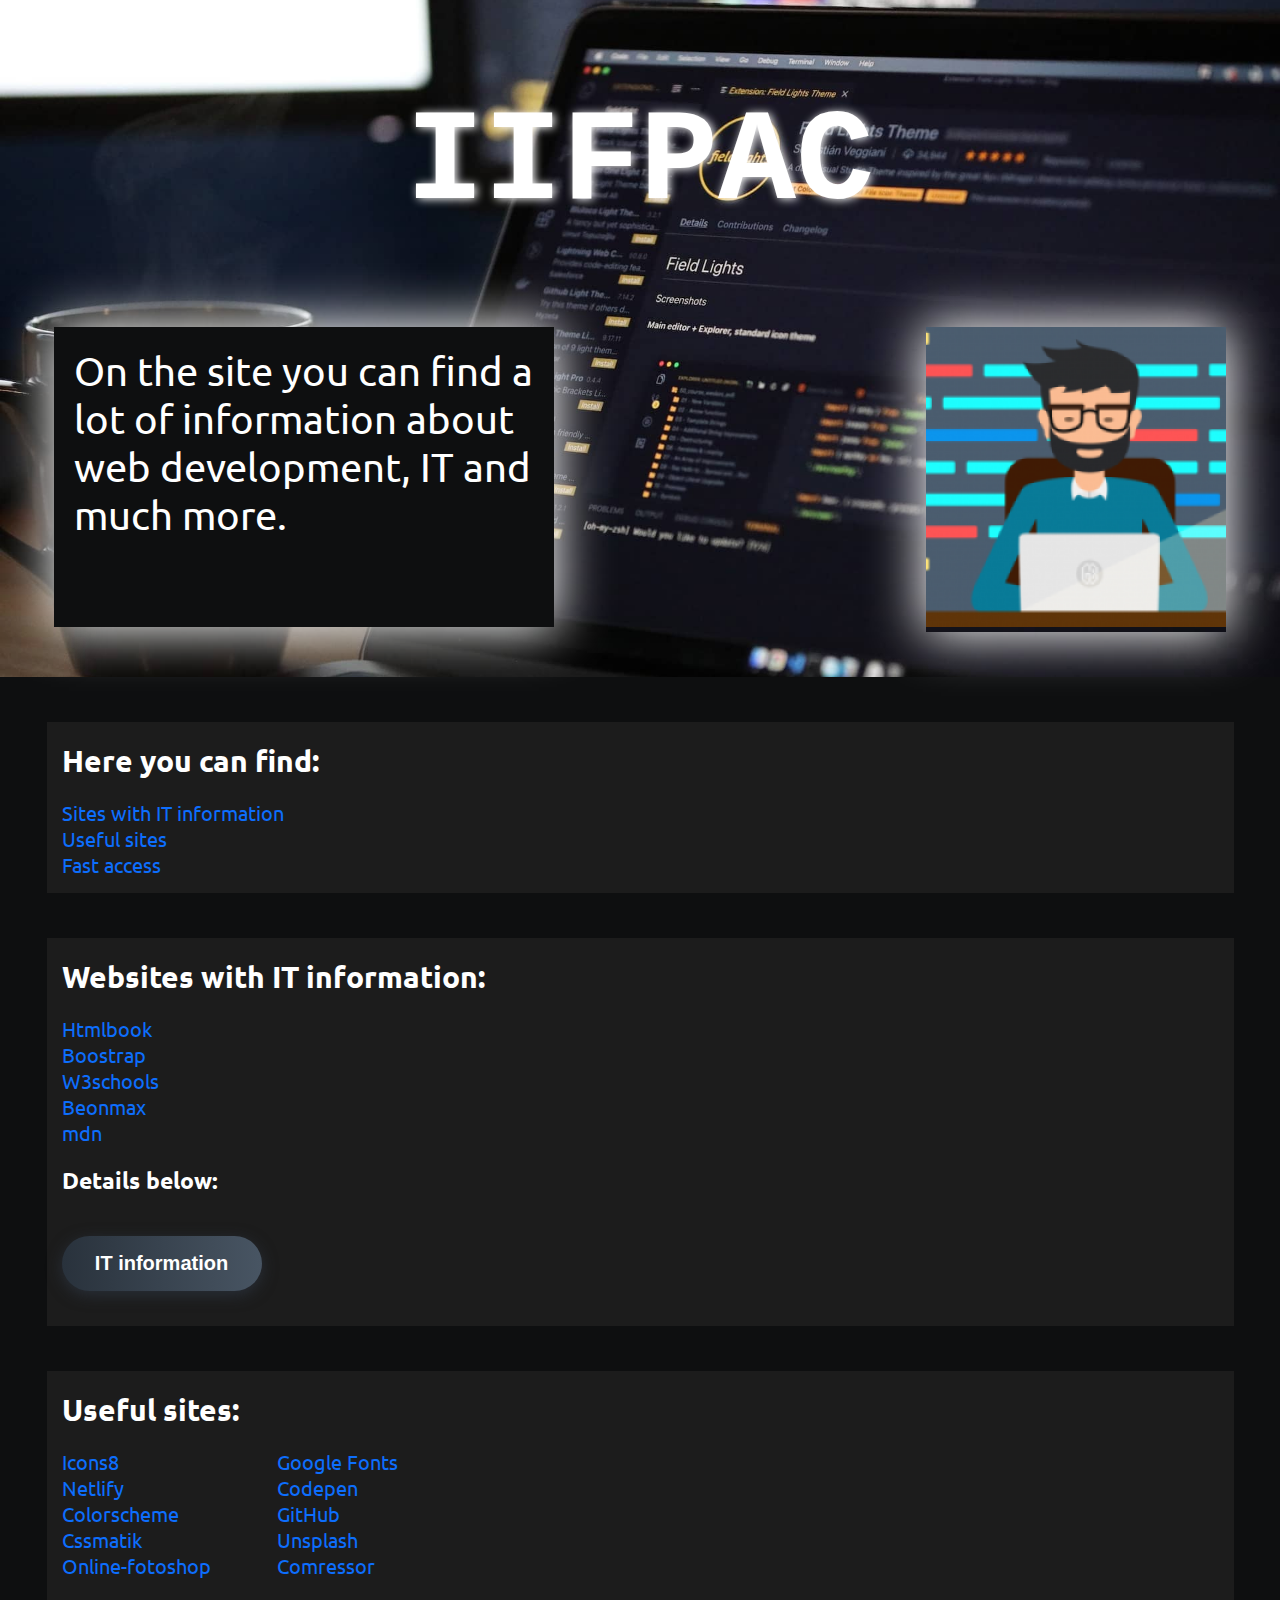
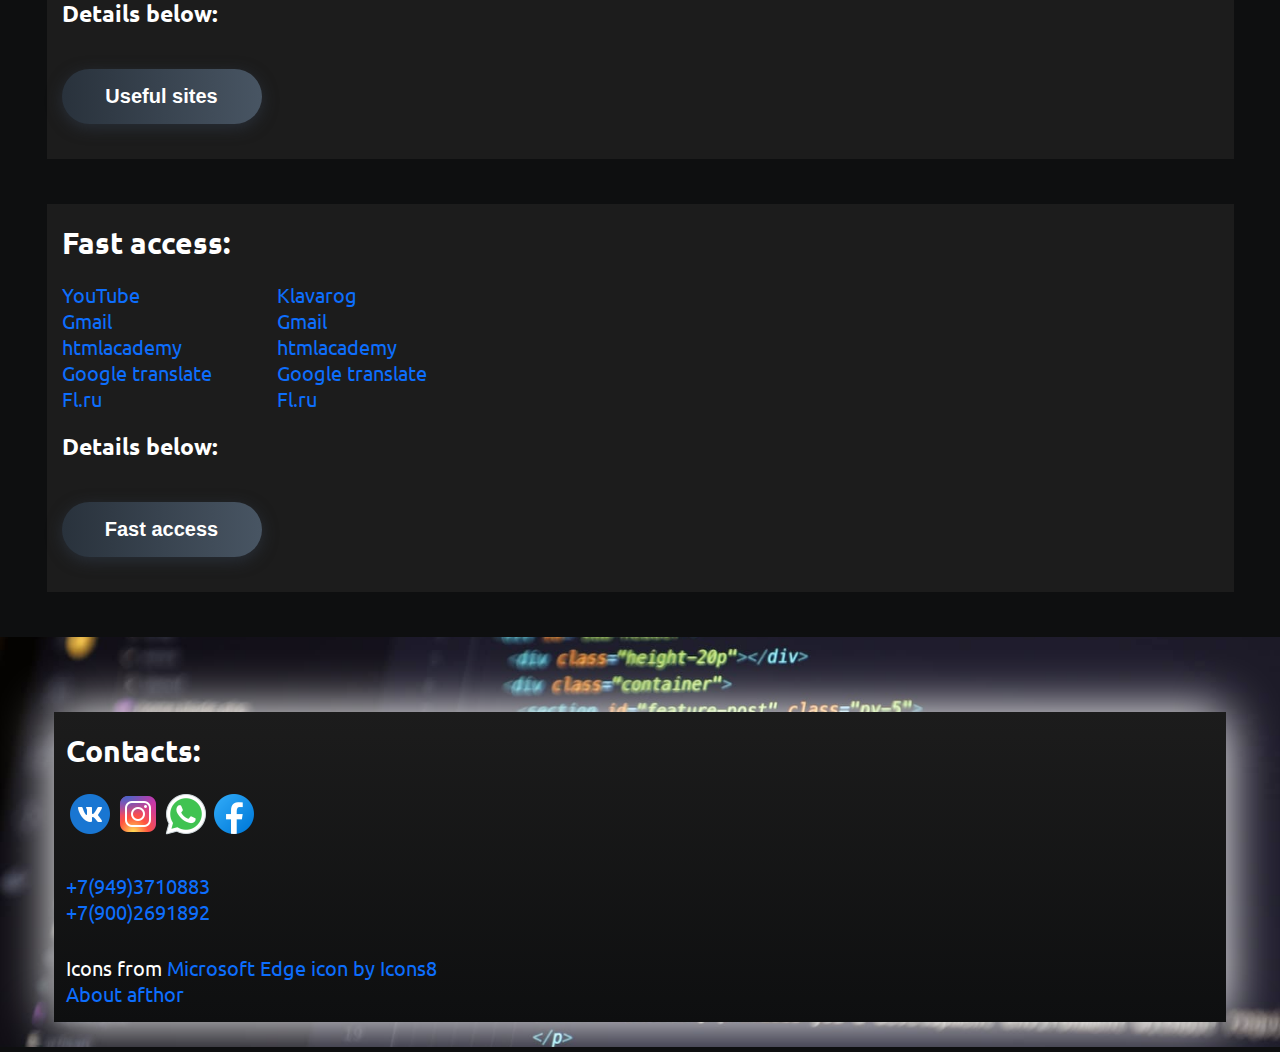
==== html/index.html @ 7e178f5b "Update" ====
<!DOCTYPE html>
<html lang="en">

<head>
    <meta charset="UTF-8" />
    <meta name="viewport" content="width=device-width, initial-scale=1.0" />
    <title translate="no">IFFPAC</title>
    <link rel="stylesheet" href="/css/index.css" />
    <link rel="shortcut icon" href="/img/ico.png" />
</head>

<body>
    <header>
        <div class="container">
            <div class="MainWordDiv">
                <h1 class="MainWord" translate="no">IIFPAC</h1>
            </div>
            <div class="Wrapper">
                <div class="TextOfer">
                    <p class="TextInTextOfer">
                        <span>
                            On the site you can find a lot of information about web
                            development, IT and much more.
                        </span>
                    </p>
                </div>
                <div class="logo">
                    <picture>
                        <source media="(max-width: 576px)" srcset="/img/ioi1.png" />
                        <img src="/img/ioi.png" />
                    </picture>
                </div>
            </div>
        </div>
    </header>
    <main class="main">
        <nav>
            <div class="container section">
                <div class="div">
                    <div class="Indent">
                        <h2>
                            <span> Here you can find: </span>
                        </h2>
                    </div>
                    <ul>
                        <li class="li300">
                            <a href="#Sites_with_it_information" class="link">
                                Sites with <span translate="no">IT</span> information
                            </a>
                        </li>
                        <li>
                            <a href="#useful_sites" class="link"> Useful sites </a>
                        </li>
                        <li>
                            <a href="#fast_access" class="link"> Fast access </a>
                        </li>
                    </ul>
                </div>
            </div>
        </nav>
        <section>
            <div class="container section">
                <a id="Sites_with_it_information">
                    <div class="Indent">
                        <h2>
                            <span> Websites with <span translate="no">IT</span> information: </span>
                        </h2>
                    </div>
                </a>
                <div translate="no" class="ul">
                    <ul>
                        <li>
                            <a href="http://htmlbook.ru/html" target="_blank" class="link">
                                Htmlbook
                            </a>
                        </li>
                        <li>
                            <a href="https://getbootstrap.com/" target="_blank" class="link">
                                Boostrap
                            </a>
                        </li>
                        <li>
                            <a href="https://www.w3schools.com/" target="_blank" class="link">
                                W3schools
                            </a>
                        </li>
                        <li>
                            <a href="https://beonmax.com/" target="_blank" class="link">
                                Beonmax
                            </a>
                        </li>
                        <li>
                            <a href="https://developer.mozilla.org/ru/" class="link" target="_blank">
                                mdn
                            </a>
                        </li>
                    </ul>
                </div>
                <h3 class="Indent">
                    <span> Details below: </span>
                </h3>
                <button class="color-8 btn-hover">
                    <a href="swii.html" class="button-link">
                        <span> IT information </span>
                    </a>
                </button>
            </div>
        </section>
        <section>
            <div class="container section">
                <a id="useful_sites">
                    <div class="Indent">
                        <h2>
                            <span> 
                                Useful sites:
                            </span>
                        </h2>
                    </div>
                </a>
                <div translate="no" class="ul">
                    <ul>
                        <li>
                            <a href="https://icons8.ru/" target="_blank" class="link">
                                Icons8
                            </a>
                        </li>
                        <li>
                            <a href="https://www.netlify.com" target="_blank" class="link">
                                Netlify
                            </a>
                        </li>
                        <li>
                            <a href="https://colorscheme.ru/html-colors.html" target="_blank" class="link">
                                Colorscheme
                            </a>
                        </li>
                        <li>
                            <a href="https://www.cssmatic.com/gradient-generator" class="link" target="_blank">
                                Cssmatik
                            </a>
                        </li>
                        <li>
                            <a href="https://online-fotoshop.ru//" target="_blank" class="link">
                                Online-fotoshop
                            </a>
                        </li>
                    </ul>
                    <ul class="ul-li">
                        <li>
                            <a href="https://fonts.google.com/" target="_blank" class="link">
                                Google Fonts
                            </a>
                        </li>
                        <li>
                            <a href="https://codepen.io/" target="_blank" class="link">
                                Codepen
                            </a>
                        </li>
                        <li>
                            <a href="https://github.com/github" target="_blank" class="link">
                                GitHub
                            </a>
                        </li>
                        <li>
                            <a href="https://unsplash.com/" target="_blank" class="link">
                                Unsplash
                            </a>
                        </li>
                        <li>
                            <a href="https://compressor.io/" target="_blank" class="link">
                                Comressor
                            </a>
                        </li>
                    </ul>
                </div>
                <h3 class="Indent">
                    <span> Details below: </span>
                </h3>
                <button class="color-8 btn-hover">
                    <a href="us.html" class="button-link">
                        <span>Useful sites</span>
                    </a>
                </button>
            </div>
        </section>
        <section>
            <div class="container section">
                <a id="fast_access">
                    <div class="Indent">
                        <h2>
                            <span> 
                                Fast access:
                            </span>
                        </h2>
                    </div>
                </a>
                <div translate="no" class="ul">
                    <ul>
                        <li>
                            <a href="https://www.youtube.com/" target="_blank" class="link">
                                YouTube
                            </a>
                        </li>
                        <li>
                            <a href="https://mail.google.com/mail/u/0/?pli=1#inbox" target="_blank" class="link">
                                Gmail
                            </a>
                        </li>
                        <li>
                            <a href="https://htmlacademy.ru/study" target="_blank" class="link">
                                htmlacademy
                            </a>
                        </li>
                        <li>
                            <a href="https://translate.google.com/?hl=ru" target="_blank" class="link">
                                Google translate
                            </a>
                        </li>
                        <li>
                            <a href="https://www.fl.ru/" target="_blank" class="link">
                                Fl.ru
                            </a>
                        </li>
                    </ul>
                    <ul class="ul-li">
                        <li>
                            <a href="https://klava.org/delta/#eng_basic" target="_blank" class="link">
                                Klavarog
                            </a>
                        </li>
                        <li>
                            <a href="https://mail.google.com/mail/u/0/?pli=1#inbox" target="_blank" class="link">
                                Gmail
                            </a>
                        </li>
                        <li>
                            <a href="https://htmlacademy.ru/study" target="_blank" class="link">
                                htmlacademy
                            </a>
                        </li>
                        <li>
                            <a href="https://translate.google.com/?hl=ru" target="_blank" class="link">
                                Google translate
                            </a>
                        </li>
                        <li>
                            <a href="https://www.fl.ru/" target="_blank" class="link">
                                Fl.ru
                            </a>
                        </li>
                    </ul>
                </div>
                <h3 class="Indent">
                    <span> Details below: </span>
                </h3>
                <button class="color-8 btn-hover">
                    <a href="fa.html" class="button-link">
                        <span>Fast access</span>
                    </a>
                </button>
            </div>
        </section>
    </main>
    <footer>
        <div class="container huh">
            <div class="huh2">
                <h2 class="Indent">
                    <span>
                        Contacts:
                    </span>
                </h2>
                <div>
                    <div class="soc">
                        <div>
                            <a href="#" class="link" target="_blank">
                                <img src="/img/Contacts/vk.png" alt="vk" />
                            </a>
                        </div>
                        <div>
                            <a href="https://www.instagram.com/_l_o_j_i_p_" class="link" target="_blank">
                                <img src="/img/Contacts/instagram.png" alt="instogram" />
                            </a>
                        </div>
                        <div>
                            <a href="#" class="link" target="_blank">
                                <img src="/img/Contacts/whatsapp.png" alt="whatsapp" />
                            </a>
                        </div>
                        <div>
                            <a href="https://www.facebook.com/profile.php?100054724790663" class="link" target="_blank">
                                <img src="/img/Contacts/facebook.png" alt="facebook" />
                            </a>
                        </div>
                    </div>
                    <div class="cos">
                        <div class="co">
                            <a href="tel:+79493710883;" class="link"> +7(949)3710883 </a>
                        </div>
                        <div>
                            <a href="tel:+79002691892;" class="link"> +7(900)2691892 </a>
                        </div>
                    </div>
                </div>
                <div>
                    <div>
                        <p>
                            <span class="za"> Icons from </span>
                            <a href="https://icons8.com/" target="_blank" class="link">
                                Microsoft Edge icon by Icons8
                            </a>
                        </p>
                    </div>
                    <div>
                        <p>
                            <a href="https://www.fl.ru/users/gricaenkoaleesa/portfolio/" target="_blank" class="link">
                                About afthor
                            </a>
                        </p>
                    </div>
                </div>
            </div>
        </div>
    </footer>
</body>

</html>
---- css/index.css ----
/* font */

@import url('https://fonts.googleapis.com/css2?family=Ubuntu:wght@700&display=swap');


*{
    margin: 0;
    padding: 0;
}

body {
    color: white;
    font-size: 20px;
    background-color: #0e0f10;
    font-family: 'Ubuntu', sans-serif;
}

.container {
    width: 1172px;
    margin: 0 auto;
}

span{
    transition: all 300ms cubic-bezier(0.2, 0, 0, 0.8);
}

span:hover {
    color: #00FFFF;
    text-shadow: 1px 1px 10px #00FFFF;
}


/* Header */

header{
    padding-top: 90px;
    padding-bottom: 45px;
    background-image: url(/img/Fone.jpg);
    background-size: cover;
    background-position: center;
}

.MainWordDiv{
    display: flex;
    justify-content: center;
}

.MainWord {
    font-family: 'Spline Sans Mono', monospace;
    font-size: 130px;
    transition: all 400ms cubic-bezier(0.2, 0, 0, 0.8);
    text-shadow: 2px 1px 10px white;
}

.MainWord:hover {
    color: #00FFFF;
    text-shadow: 3px 5px 15px #00FFFF;
}

.Wrapper{
    margin-top: 90px;
    display: flex;
    justify-content: space-between;
}

.TextOfer{
    background-color: #0e0f10;
    width: 500px;
    height: 300px;
    box-shadow: 0px 0px 50px 3px white;
    transition: all 300ms cubic-bezier(0.2, 0, 0, 0.8);
}

.TextOfer:hover, .logo:hover{
    box-shadow: 0 0 50px 2px #00FFFF;
}

.TextInTextOfer{
    padding:20px;
    font-size: 40px;
}

.logo{
    box-shadow: 0px 0px 50px 3px white;
    transition: all 300ms cubic-bezier(0.2, 0, 0, 0.8);
}


/* Main */

ul{
    list-style: none;
    width: 200px;
}

.ul{
    display: flex;
}

.ul-li{
    padding-left: 15px;
}

.Indent{
    padding: 20px 0;
}


section{
    margin: 45px 0;
}

.link{
    color: #0d6efd;
    text-decoration: none;
}

.link:hover{
    text-decoration: underline;
}

.li300{
    width: 300px;
}

/* button */

.btn-hover {
    -webkit-box-sizing: border-box;
    -moz-box-sizing: border-box;
    box-sizing: border-box;
    width: 200px;
    font-size: 20px;
    font-weight: 600;
    color: #fff;
    cursor: pointer;
    margin: 20px 0;
    height: 55px;
    text-align: center;
    border: none;
    background-size: 300% 100%;
    border-radius: 70px;
    -moz-transition: all .4s ease-in-out;
    -o-transition: all .4s ease-in-out;
    -webkit-transition: all .4s ease-in-out;
    transition: all .4s ease-in-out;
}

.btn-hover:hover {
    background-position: 100% 0;
    -moz-transition: all .4s ease-in-out;
    -o-transition: all .4s ease-in-out;
    -webkit-transition: all .4s ease-in-out;
    transition: all .4s ease-in-out;
}

.btn-hover:focus {
    outline: none;
}

.btn-hover.color-8 {
    background-image: linear-gradient(to right, #29323c, #485563, #2b5876, #4e4376);
    box-shadow: 0 4px 15px 0 rgba(45, 54, 65, 0.75);
}

.button-link{
    color: white;
    text-decoration: none;
}


/* nav */

nav{
    margin: 45px 0;
}

.section{
    background-color: #1c1c1c;
    padding-left: 15px;
    padding-bottom: 15px;
}



/* footer */

footer{
    background-image: url(/img/FoneFooter.jpg);
    background-size: cover;
    background-position: center; 
}

.huh{
    padding-top: 75px;
    padding-bottom: 25px;
}

.huh2 {
    background: linear-gradient(#1c1c1c, #0e0f10);
    box-shadow: 0px 0px 50px 1px white;
    transition: all 300ms cubic-bezier(0.2, 0, 0, 0.8);
    padding-bottom: 15px;
    padding-left: 12px;
}


.huh2:hover {
    box-shadow: 0 0 50px 1px #00FFFF;
}

.soc {
    display: flex;
    padding-bottom: 30px;
}


.cos {
    margin-bottom: 30px;
}
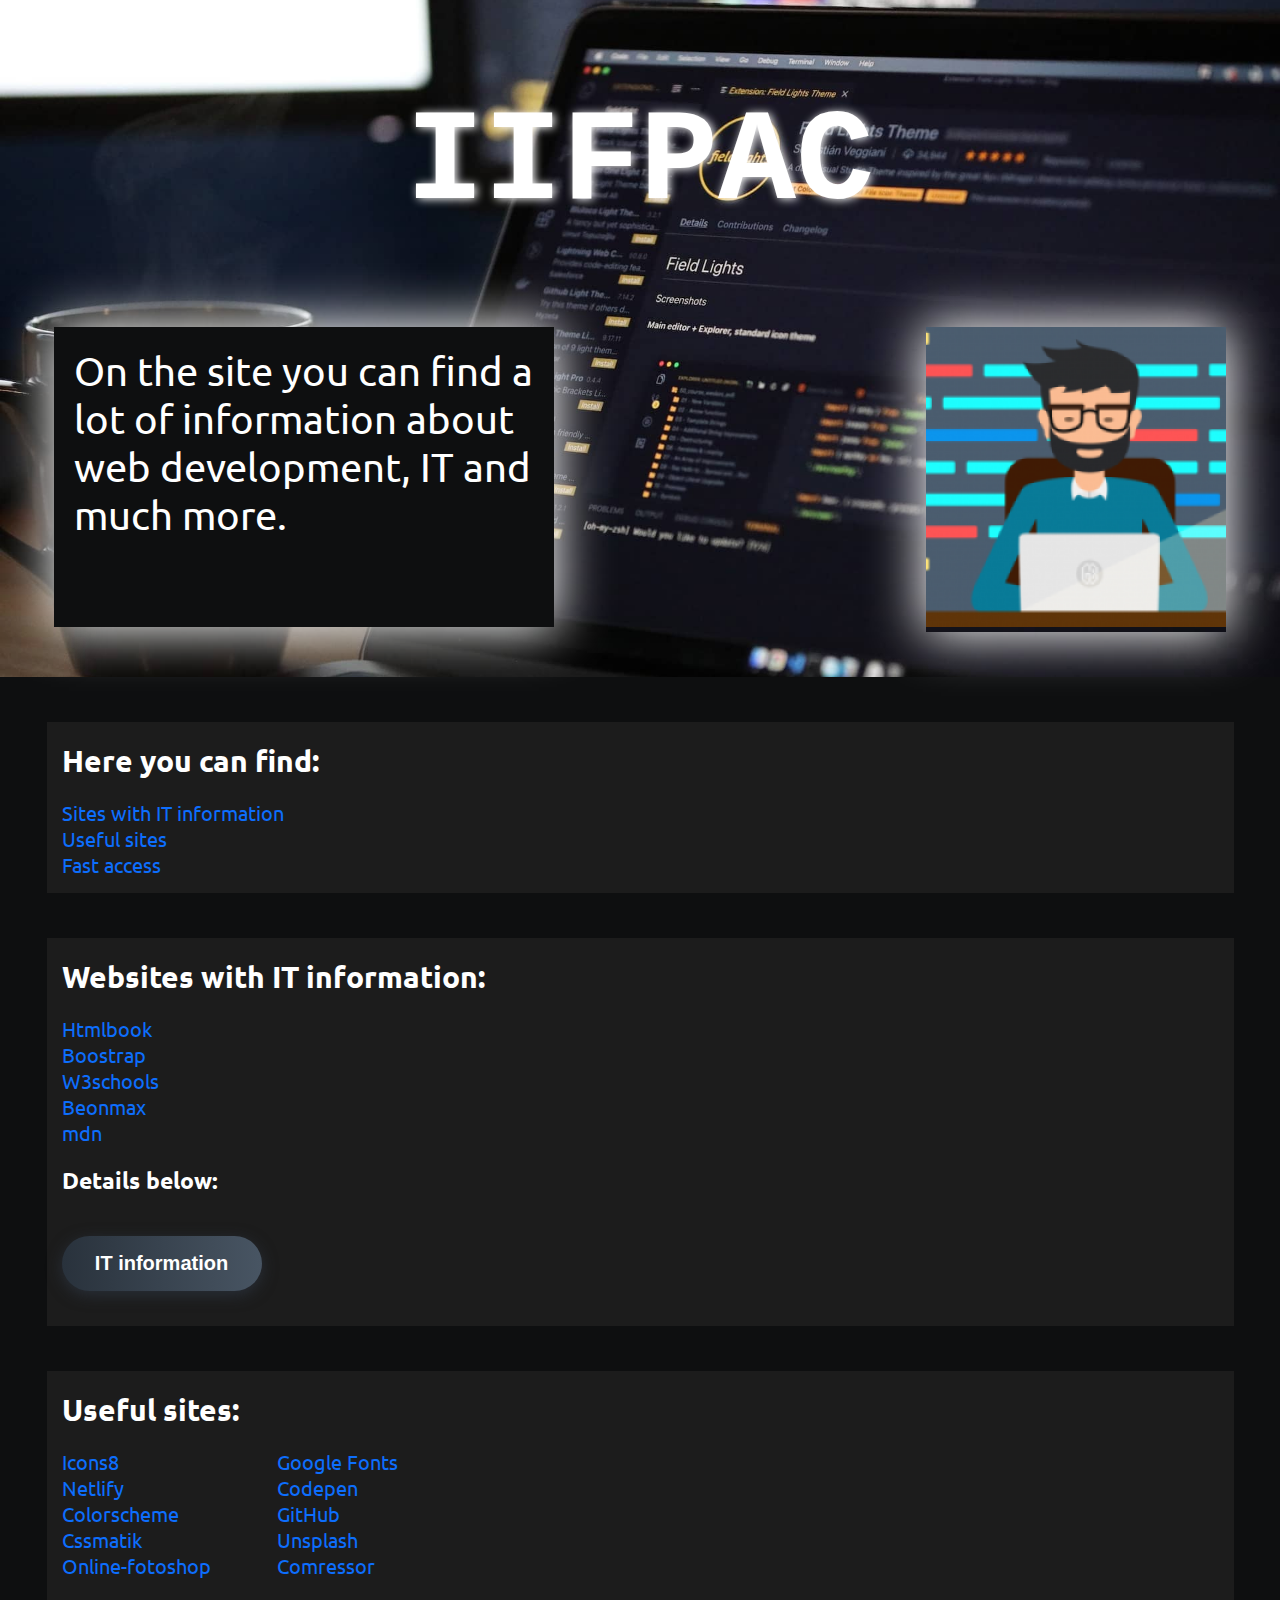
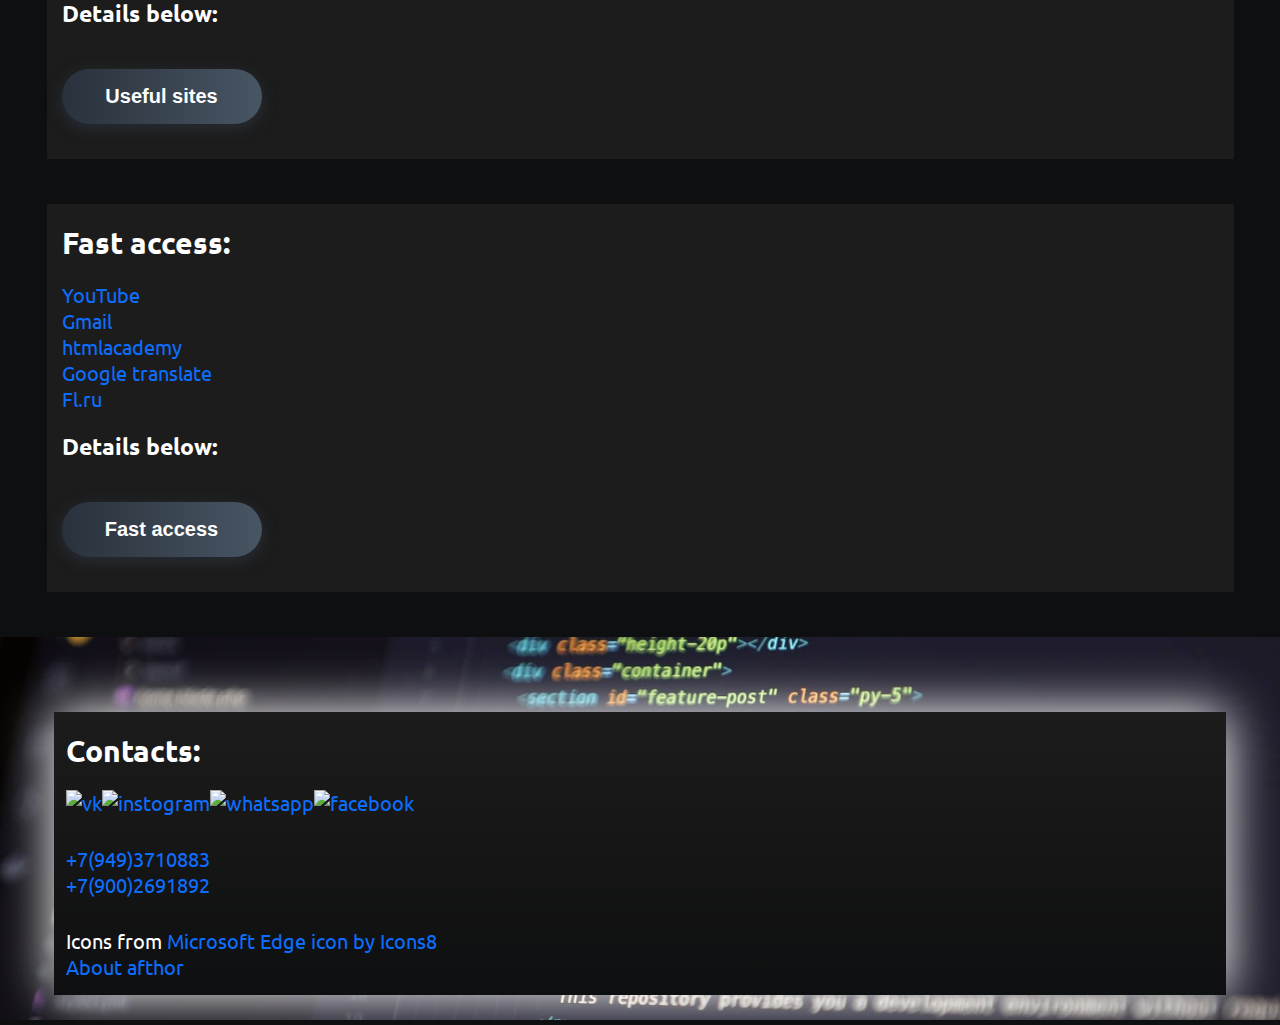
==== commit ed0eb759: "up" ====
--- a/html/index.html
+++ b/html/index.html
@@ -222,33 +222,6 @@
                             </a>
                         </li>
                     </ul>
-                    <ul class="ul-li">
-                        <li>
-                            <a href="https://klava.org/delta/#eng_basic" target="_blank" class="link">
-                                Klavarog
-                            </a>
-                        </li>
-                        <li>
-                            <a href="https://mail.google.com/mail/u/0/?pli=1#inbox" target="_blank" class="link">
-                                Gmail
-                            </a>
-                        </li>
-                        <li>
-                            <a href="https://htmlacademy.ru/study" target="_blank" class="link">
-                                htmlacademy
-                            </a>
-                        </li>
-                        <li>
-                            <a href="https://translate.google.com/?hl=ru" target="_blank" class="link">
-                                Google translate
-                            </a>
-                        </li>
-                        <li>
-                            <a href="https://www.fl.ru/" target="_blank" class="link">
-                                Fl.ru
-                            </a>
-                        </li>
-                    </ul>
                 </div>
                 <h3 class="Indent">
                     <span> Details below: </span>
@@ -273,22 +246,22 @@
                     <div class="soc">
                         <div>
                             <a href="#" class="link" target="_blank">
-                                <img src="/img/Contacts/vk.png" alt="vk" />
+                                <img src="img/Contacts/vk.png" alt="vk" />
                             </a>
                         </div>
                         <div>
                             <a href="https://www.instagram.com/_l_o_j_i_p_" class="link" target="_blank">
-                                <img src="/img/Contacts/instagram.png" alt="instogram" />
+                                <img src="img/Contacts/instagram.png" alt="instogram" />
                             </a>
                         </div>
                         <div>
                             <a href="#" class="link" target="_blank">
-                                <img src="/img/Contacts/whatsapp.png" alt="whatsapp" />
+                                <img src="img/Contacts/whatsapp.png" alt="whatsapp" />
                             </a>
                         </div>
                         <div>
                             <a href="https://www.facebook.com/profile.php?100054724790663" class="link" target="_blank">
-                                <img src="/img/Contacts/facebook.png" alt="facebook" />
+                                <img src="img/Contacts/facebook.png" alt="facebook" />
                             </a>
                         </div>
                     </div>
@@ -304,7 +277,7 @@
                 <div>
                     <div>
                         <p>
-                            <span class="za"> Icons from </span>
+                            <span> Icons from </span>
                             <a href="https://icons8.com/" target="_blank" class="link">
                                 Microsoft Edge icon by Icons8
                             </a>
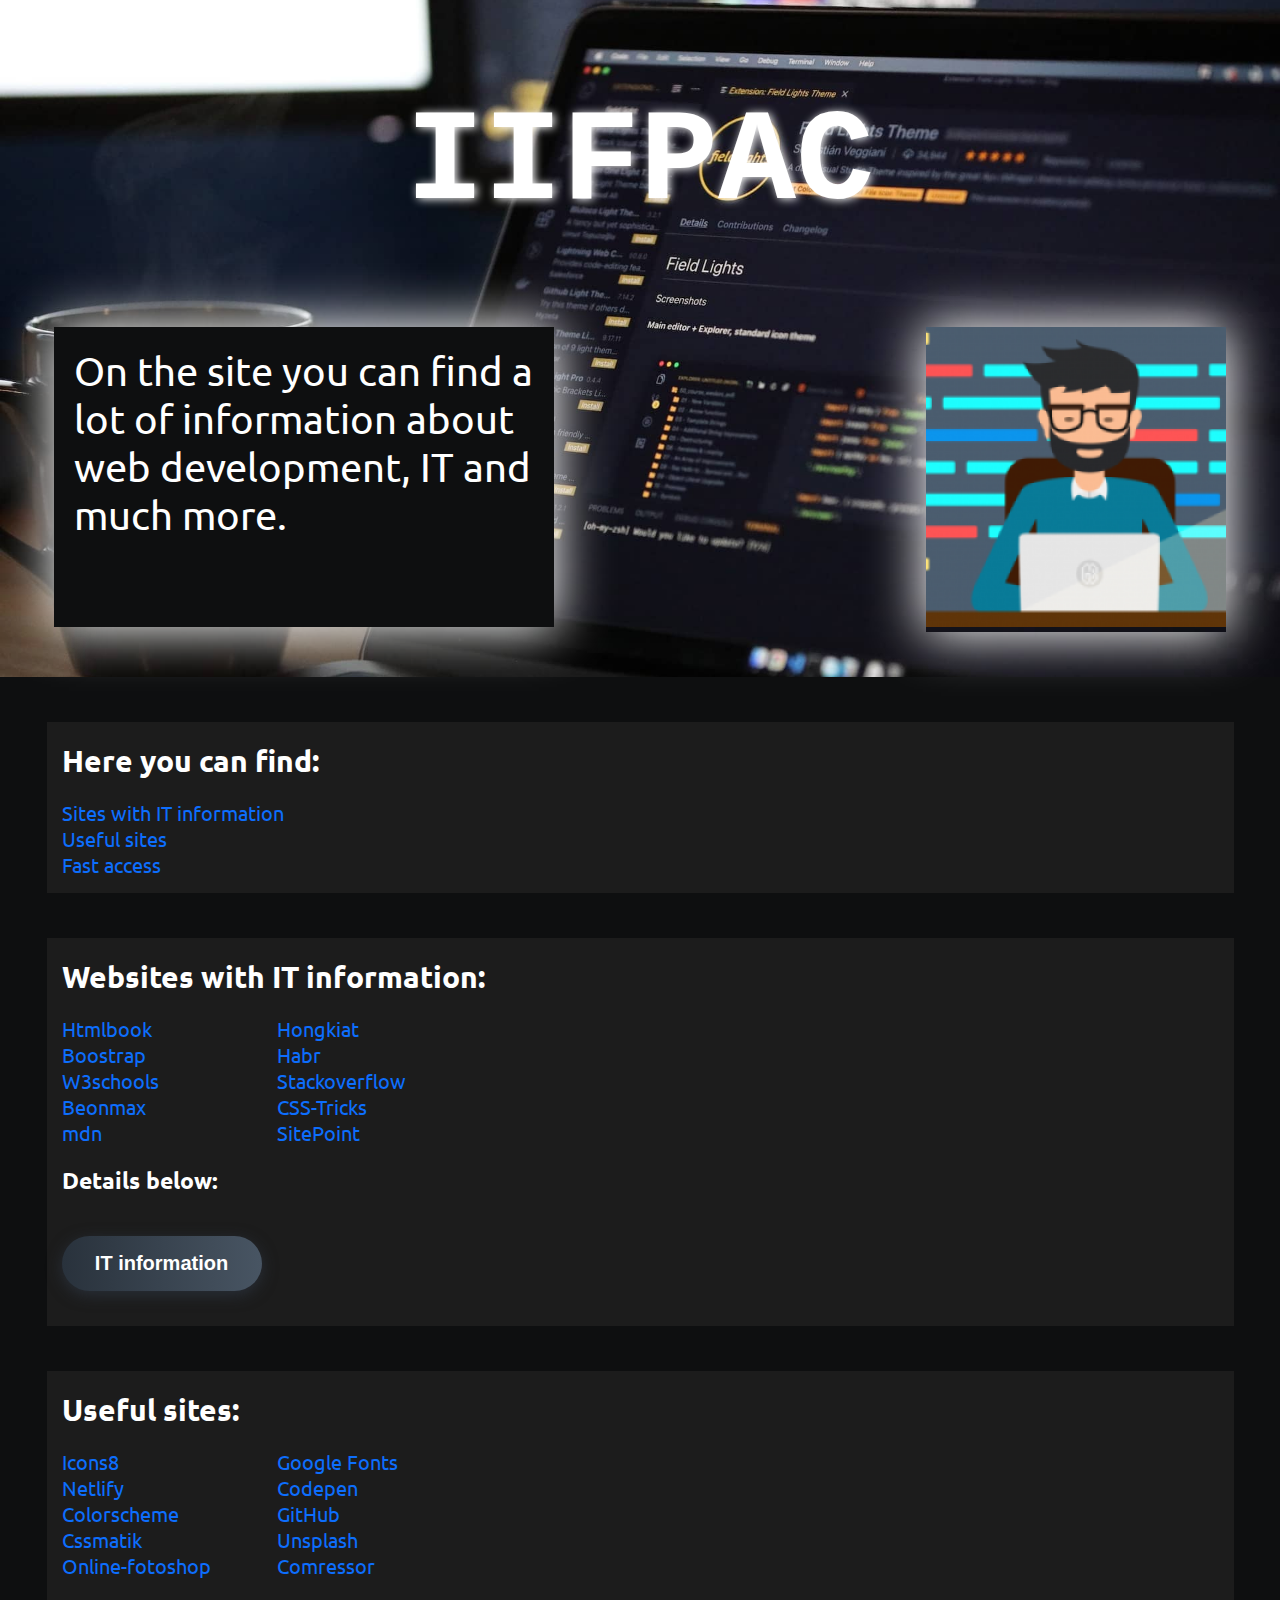
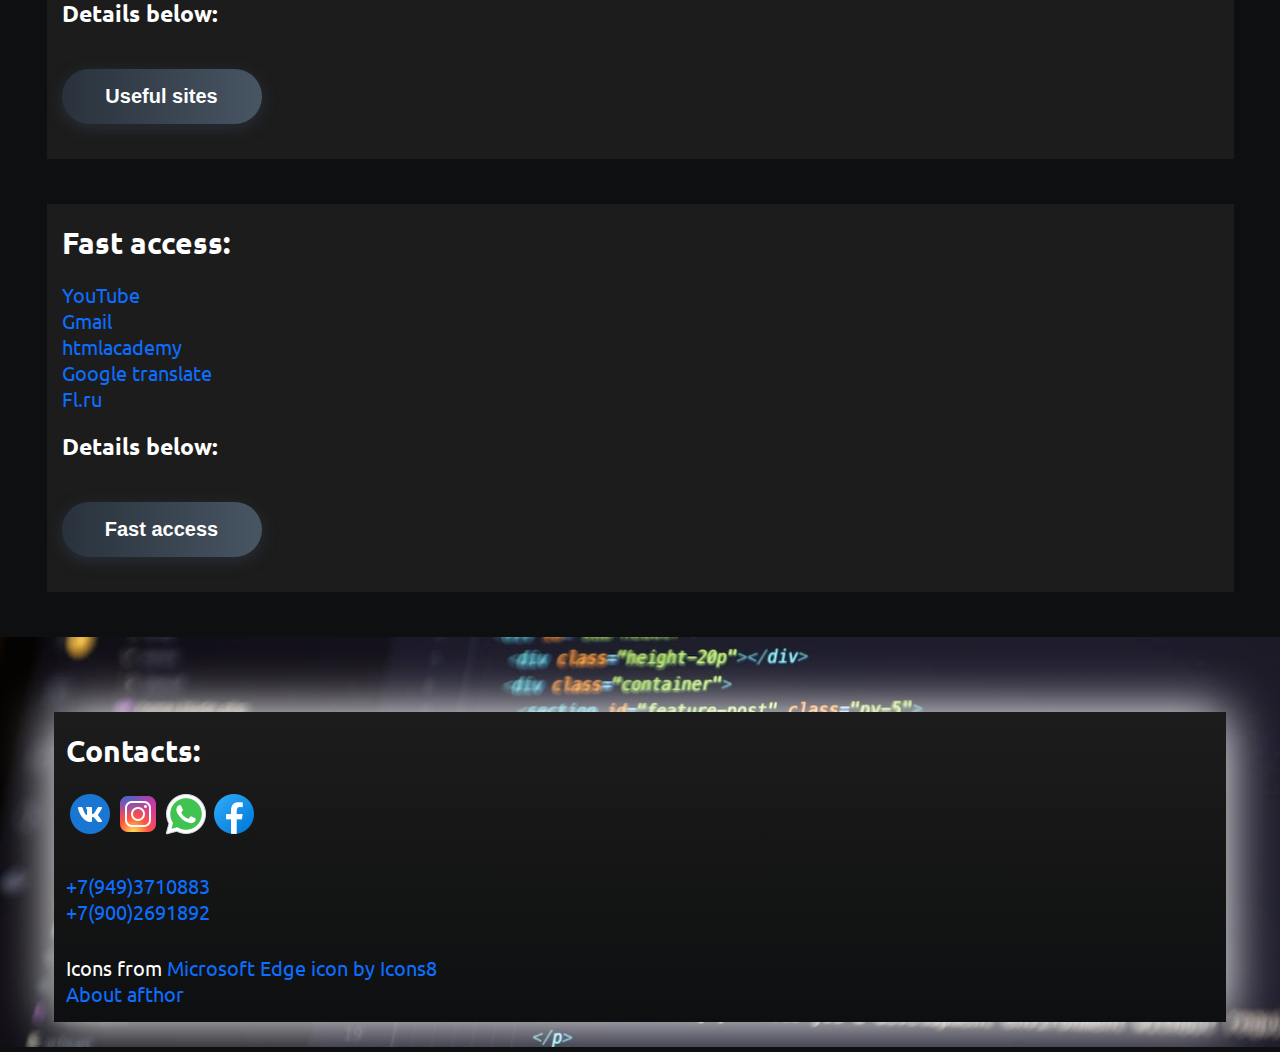
==== commit 96f7cdf6: "Update" ====
--- a/html/index.html
+++ b/html/index.html
@@ -1,3 +1,4 @@
+
 <!DOCTYPE html>
 <html lang="en">
 
@@ -70,29 +71,36 @@
                 <div translate="no" class="ul">
                     <ul>
                         <li>
-                            <a href="http://htmlbook.ru/html" target="_blank" class="link">
-                                Htmlbook
-                            </a>
-                        </li>
-                        <li>
-                            <a href="https://getbootstrap.com/" target="_blank" class="link">
-                                Boostrap
-                            </a>
-                        </li>
-                        <li>
-                            <a href="https://www.w3schools.com/" target="_blank" class="link">
-                                W3schools
-                            </a>
-                        </li>
-                        <li>
-                            <a href="https://beonmax.com/" target="_blank" class="link">
-                                Beonmax
-                            </a>
-                        </li>
-                        <li>
-                            <a href="https://developer.mozilla.org/ru/" class="link" target="_blank">
-                                mdn
-                            </a>
+                            <a href="http://htmlbook.ru/html" target="_blank" class="link"> Htmlbook </a>
+                        </li>
+                        <li>
+                            <a href="https://getbootstrap.com/" target="_blank" class="link"> Boostrap </a>
+                        </li>
+                        <li>
+                            <a href="https://www.w3schools.com/" target="_blank" class="link"> W3schools </a>
+                        </li>
+                        <li>
+                            <a href="https://beonmax.com/" target="_blank" class="link"> Beonmax </a>
+                        </li>
+                        <li>
+                            <a href="https://developer.mozilla.org/ru/" class="link" target="_blank"> mdn </a>
+                        </li>
+                    </ul>
+                    <ul class="ul-li">
+                        <li>
+                            <a href="https://www.hongkiat.com/" target="_blank" class="link"> Hongkiat </a>
+                        </li>
+                        <li>
+                            <a href="https://habr.com/" target="_blank" class="link"> Habr </a>
+                        </li>
+                        <li>
+                            <a href="https://stackoverflow.com/" target="_blank" class="link"> Stackoverflow </a>
+                        </li>
+                        <li>
+                            <a href="https://css-tricks.com/" target="_blank" class="link"> CSS-Tricks </a>
+                        </li>
+                        <li>
+                            <a href="https://www.sitepoint.com/" class="link" target="_blank"> SitePoint </a>
                         </li>
                     </ul>
                 </div>
@@ -246,22 +254,22 @@
                     <div class="soc">
                         <div>
                             <a href="#" class="link" target="_blank">
-                                <img src="img/Contacts/vk.png" alt="vk" />
+                                <img src="/img/Contacts/vk.png" alt="vk" />
                             </a>
                         </div>
                         <div>
                             <a href="https://www.instagram.com/_l_o_j_i_p_" class="link" target="_blank">
-                                <img src="img/Contacts/instagram.png" alt="instogram" />
+                                <img src="/img/Contacts/instagram.png" alt="instogram" />
                             </a>
                         </div>
                         <div>
                             <a href="#" class="link" target="_blank">
-                                <img src="img/Contacts/whatsapp.png" alt="whatsapp" />
+                                <img src="/img/Contacts/whatsapp.png" alt="whatsapp" />
                             </a>
                         </div>
                         <div>
                             <a href="https://www.facebook.com/profile.php?100054724790663" class="link" target="_blank">
-                                <img src="img/Contacts/facebook.png" alt="facebook" />
+                                <img src="/img/Contacts/facebook.png" alt="facebook" />
                             </a>
                         </div>
                     </div>
@@ -277,7 +285,7 @@
                 <div>
                     <div>
                         <p>
-                            <span> Icons from </span>
+                            <span class="za"> Icons from </span>
                             <a href="https://icons8.com/" target="_blank" class="link">
                                 Microsoft Edge icon by Icons8
                             </a>
